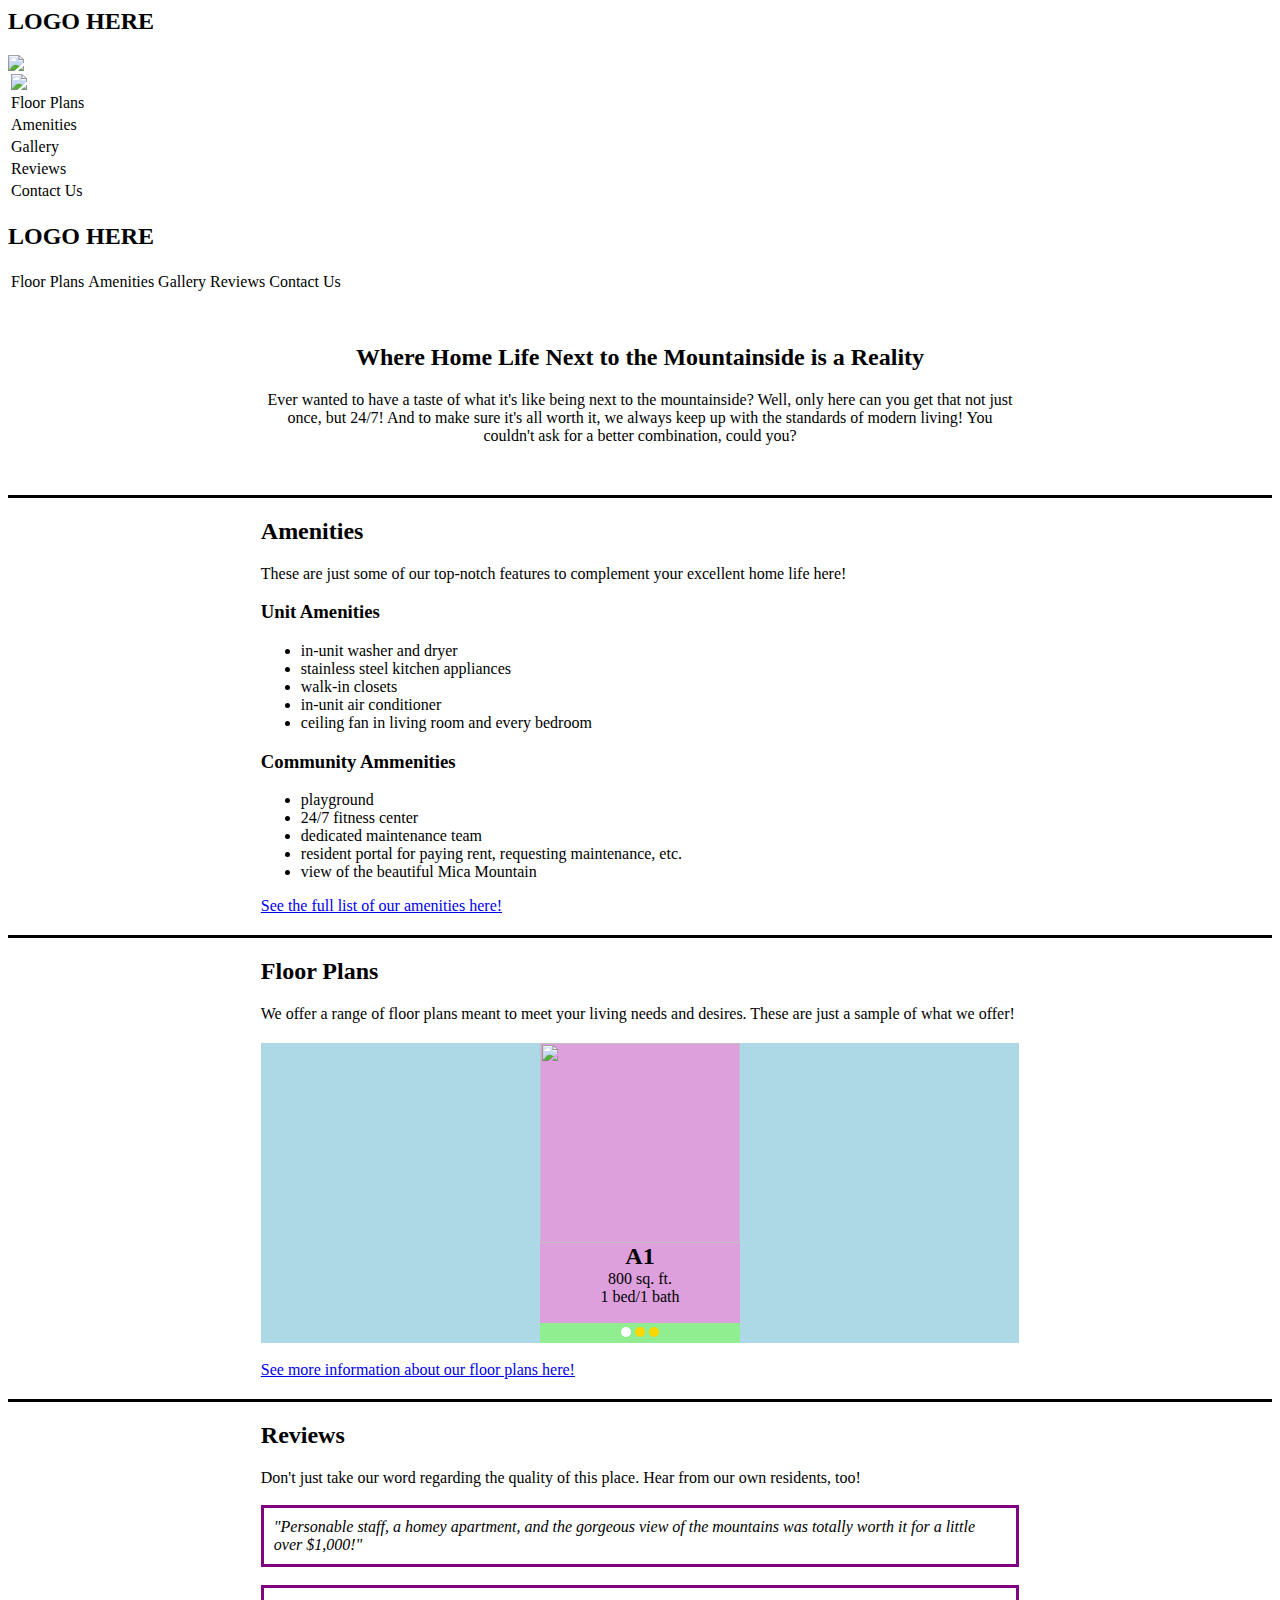
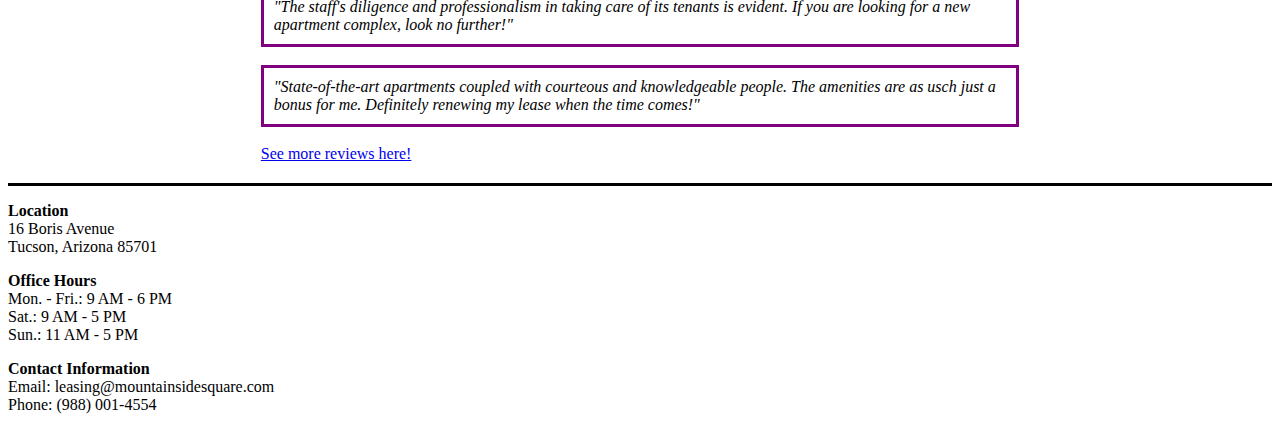
==== index.html @ 68b85f8c "Version 0.2" ====
<html>
    <head>
        <title>Mountainside Square Apartments - Home</title>
        <link rel="stylesheet" href="common_styles.css">
        <link rel="stylesheet" href="homepage_styles.css">
        <script src="mobile_navigator_manipulation.js"></script>
        <meta name="viewport" content="width=device-width,initial-scale=1.0">
    </head>
    <body>
        <div id="darkener" onClick="closeMobileNavigator()"></div>
        <div id="mobile-header">
            <h2>LOGO HERE</h2>
            <img id="menu-icon" src="menu-svgrepo-com.svg" onClick="openMobileNavigator()">
        </div>
        <div id="mobile-navigation">
            <table>
                <tr><td><img id="mobile-navigation-closer" src="x-symbol-svgrepo-com.svg" onClick="closeMobileNavigator()"></td></tr>
                <tr><td>Floor Plans</td></tr>
                <tr><td>Amenities</td></tr>
                <tr><td>Gallery</td></tr>
                <tr><td>Reviews</td></tr>
                <tr><td>Contact Us</td></tr>
            </table>
        </div>
        <div id="desktop-header">
            <h2>LOGO HERE</h2>
            <table>
                <tr>
                    <td>Floor Plans</td>
                    <td>Amenities</td>
                    <td>Gallery</td>
                    <td>Reviews</td>
                    <td>Contact Us</td>
                </tr>
            </table>
        </div>
        <div id="eyecatcher-section">
            <h2>Where Home Life Next to the Mountainside is a Reality</h2>
            <p>Ever wanted to have a taste of what it's like being next to the mountainside? Well, only here can you get that not just once, but 24/7!
                And to make sure it's all worth it, we always keep up with the standards of modern living! You couldn't ask for a better combination, could you?</p>
        </div>
        <div id="amenities-section">
            <h2>Amenities</h2>
            <p>These are just some of our top-notch features to complement your excellent home life here!</p>
            <h3>Unit Amenities</h3>
            <ul>
                <li>in-unit washer and dryer</li>
                <li>stainless steel kitchen appliances</li>
                <li>walk-in closets</li>
                <li>in-unit air conditioner</li>
                <li>ceiling fan in living room and every bedroom</li>
            </ul>
            <h3>Community Ammenities</h3>
            <ul>
                <li>playground</li>
                <li>24/7 fitness center</li>
                <li>dedicated maintenance team</li>
                <li>resident portal for paying rent, requesting maintenance, etc.</li>
                <li>view of the beautiful Mica Mountain</li>
            </ul>
            <a href="amenities.html">See the full list of our amenities here!</a>
        </div>
        <div id="floor-plans-section">
            <h2>Floor Plans</h2>
            <p>We offer a range of floor plans meant to meet your living needs and desires. These are just a sample of what we offer!</p>
            <div id="secondary-body-for-floor-plans">
                <div id="sample-floor-plan-info-box-container">
                    <input type="radio" name="sample-floor-plan-info-box" id="radio1" checked>
                    <input type="radio" name="sample-floor-plan-info-box" id="radio2">
                    <input type="radio" name="sample-floor-plan-info-box" id="radio3">
                    <div class="sample-floor-plan-info-box" id="box1">
                        <img class="floor-plan-image" src="https://www.msi-viking.com/sca-dev-2023-1-0/img/no_image_available.jpeg">
                        <h2>A1</h2>
                        <p>800 sq. ft.</p>
                        <p>1 bed/1 bath</p>
                    </div>
                    <div class="sample-floor-plan-info-box" id="box2">
                        <img class="floor-plan-image" src="https://www.msi-viking.com/sca-dev-2023-1-0/img/no_image_available.jpeg">
                        <h2>B1</h2>
                        <p>950 sq. ft.</p>
                        <p>2 bed/2 bath</p>
                    </div>
                    <div class="sample-floor-plan-info-box" id="box3">
                        <img class="floor-plan-image" src="https://www.msi-viking.com/sca-dev-2023-1-0/img/no_image_available.jpeg">
                        <h2>C1</h2>
                        <p>1,050 sq. ft.</p>
                        <p>3 bed/2 bath</p>
                    </div>
                    <div id="sample-floor-plan-info-box-navigation">
                        <label class="dot" id="dot1" for="radio1"></label>
                        <label class="dot" id="dot2" for="radio2"></label>
                        <label class="dot" id="dot3" for="radio3"></label>
                    </div>
                </div>
            </div>
            <br />
            <a href="floor_plans.html">See more information about our floor plans here!</a>
        </div>
        <div id="reviews-section">
            <h2>Reviews</h2>
            <p>Don't just take our word regarding the quality of this place. Hear from our own residents, too!</p>
            <br />
            <div class="sample-review">
                <i>"Personable staff, a homey apartment, and the gorgeous view of the mountains was totally worth it for a little over $1,000!"</i>
            </div>
            <br />
            <div class="sample-review">
                <i>"The staff's diligence and professionalism in taking care of its tenants is evident. If you are looking for a new apartment complex, look no further!"</i>
            </div>
            <br />
            <div class="sample-review">
                <i>"State-of-the-art apartments coupled with courteous and knowledgeable people. The amenities are as usch just a bonus for me. Definitely renewing my lease when the time comes!"</i>
            </div>
            <br />
            <a href="reviews.html">See more reviews here!</a>
        </div>
        <div id="footer">
            <p><b>Location</b><br />16 Boris Avenue<br />Tucson, Arizona 85701</p>
            <p><b>Office Hours</b><br />Mon. - Fri.: 9 AM - 6 PM<br />Sat.: 9 AM - 5 PM<br />Sun.: 11 AM - 5 PM</p>
            <p><b>Contact Information</b><br />Email: leasing@mountainsidesquare.com<br />Phone: (988) 001-4554</p>
        </div>
    </body>
</html>
---- homepage_styles.css ----
#eyecatcher-section, #amenities-section, #floor-plans-section, #reviews-section {
    border-bottom: solid;
    padding: 20px 10% 20px 10%;
}

#eyecatcher-section h2, #eyecatcher-section p {
    text-align: center;
}

#eyecatcher-section h2, #reviews-section h2, #floor-plans-section h2, #amenities-section h2 {
    margin-top: 0;
}

#eyecatcher-section p, #reviews-section p, #amenities-section p {
    margin: 0;
}

.sample-review {
    border: solid;
    border-color: purple;
    padding: 10px;
}

#secondary-body-for-floor-plans {
    width: 100%;
    height: max-content;
    margin: 0;
    background: lightblue;
}

#sample-floor-plan-info-box-container {
    margin: 0 auto;
    margin-top: 20px;
    position: relative;
    width: 200px;
    height: 300px;
    background: plum;
}

#radio1, #radio2, #radio3 {
    display: none;
}

#sample-floor-plan-info-box-navigation {
    width: 100%;
    height: 20px;
    bottom: 0;
    position: absolute;
    text-align: center;
    z-index: 99;
    background: lightgreen;
}

.dot {
    width: 10px;
    height: 10px;
    position: relative;
    border-radius: 50%;
    display: inline-block;
    background: gold;
}

.dot:hover {
    cursor: pointer;
}

.sample-floor-plan-info-box {
    text-align: center;
    width: max-content;
    position: absolute;
    z-index: -1;
}

#radio1:checked ~ #box1,
#radio2:checked ~ #box2,
#radio3:checked ~ #box3 {
    z-index: 99;
}

#radio1:checked ~ #sample-floor-plan-info-box-navigation #dot1,
#radio2:checked ~ #sample-floor-plan-info-box-navigation #dot2,
#radio3:checked ~ #sample-floor-plan-info-box-navigation #dot3 {
    background: white;
}

.floor-plan-image {
    width: 200px;
}

.sample-floor-plan-info-box h2, .sample-floor-plan-info-box p {
    margin: 0;
}

@media (min-width: 496px) {
    #eyecatcher-section, #amenities-section, #floor-plans-section, #reviews-section {
        padding: 20px 15% 20px 15%;
    }
}

@media (min-width: 728px) {
    #eyecatcher-section {
        padding: 50px 15% 50px 15%;
    }

    #amenities-section, #floor-plans-section, #reviews-section {
        padding: 20px 15% 20px 15%;
    }
}

@media (min-width: 1032px) {
    #eyecatcher-section {
        padding: 50px 20% 50px 20%;
    }

    #amenities-section, #floor-plans-section, #reviews-section {
        padding: 20px 20% 20px 20%;
    }
}

@media (min-width: 1400px) {
    #eyecatcher-section {
        padding: 50px 25% 50px 25%;
    }

    #amenities-section, #floor-plans-section, #reviews-section {
        padding: 20px 25% 20px 25%;
    }
}
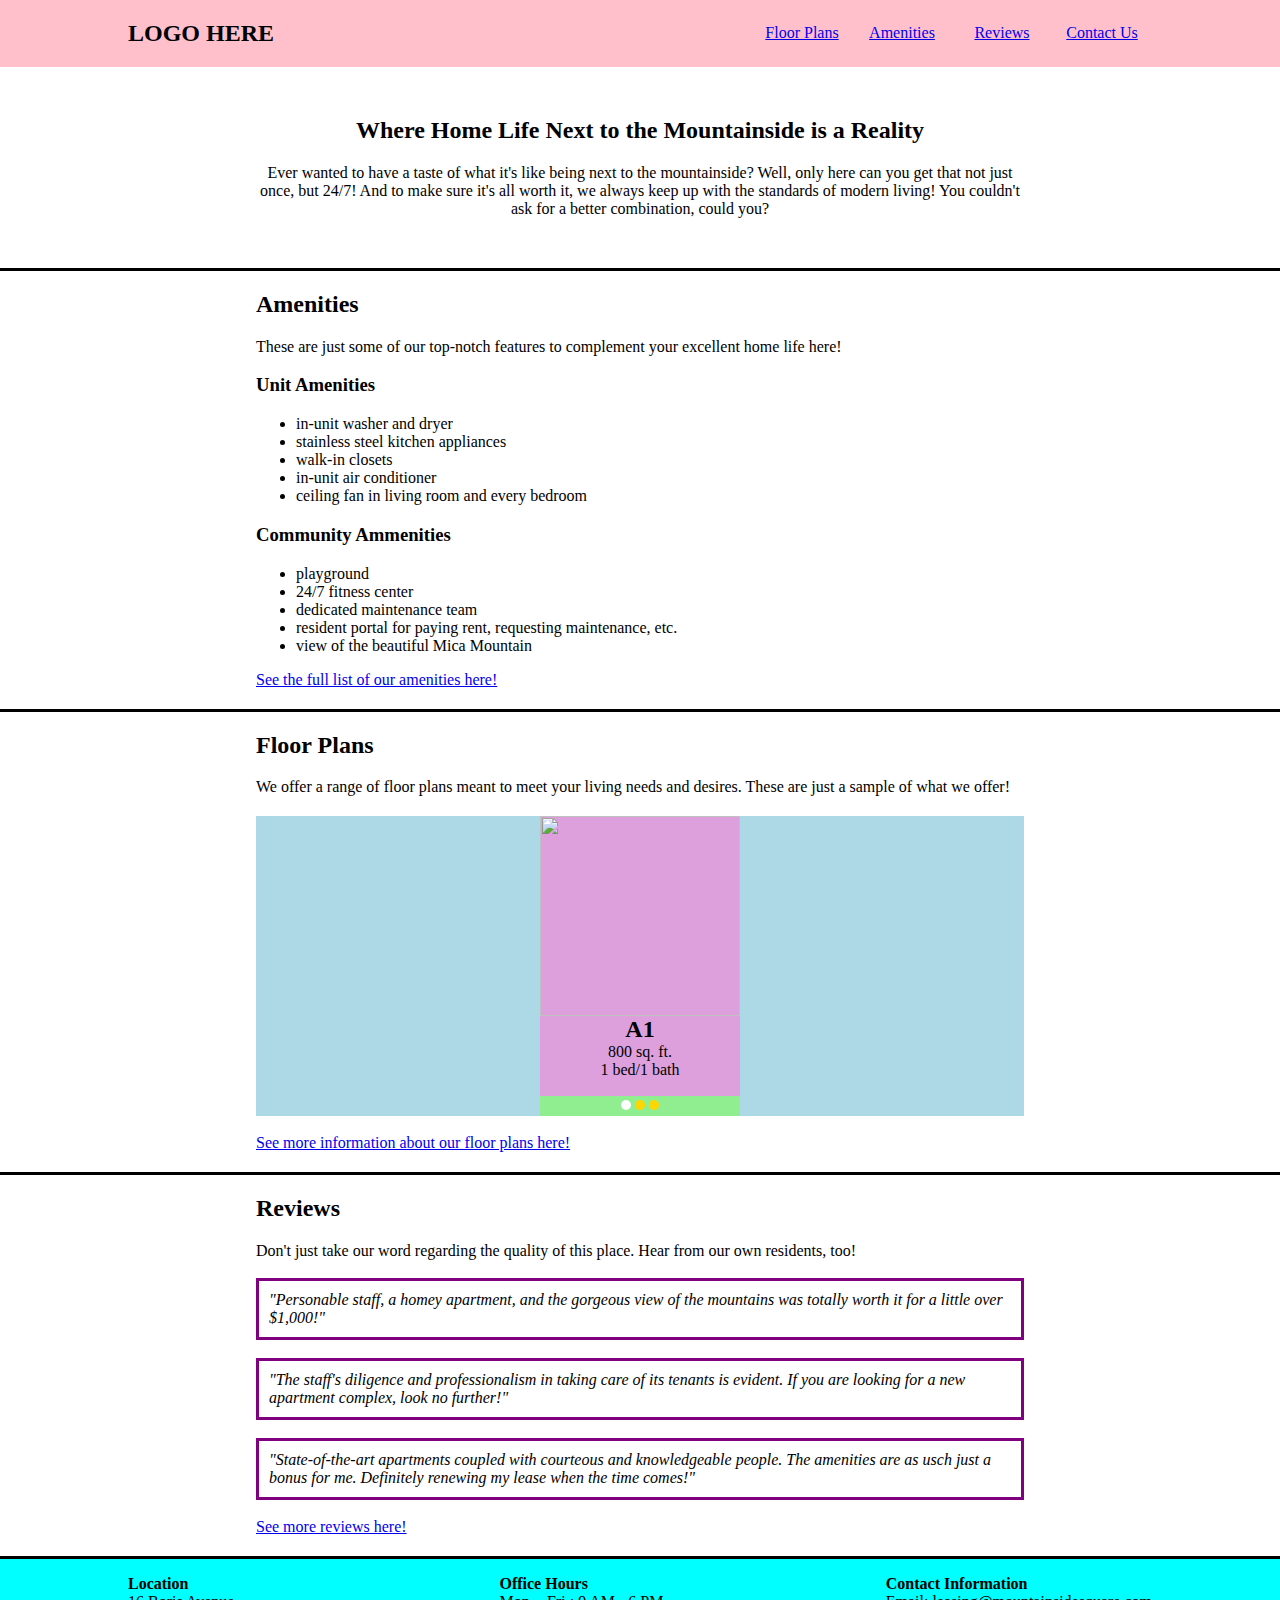
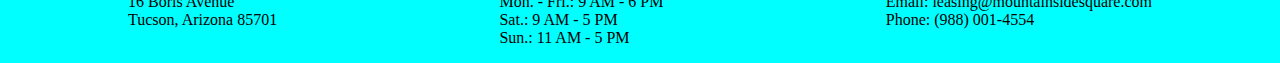
==== commit 57ccf047: "Version 0.3 commit" ====
--- a/index.html
+++ b/index.html
@@ -15,24 +15,20 @@
         <div id="mobile-navigation">
             <table>
                 <tr><td><img id="mobile-navigation-closer" src="x-symbol-svgrepo-com.svg" onClick="closeMobileNavigator()"></td></tr>
-                <tr><td>Floor Plans</td></tr>
-                <tr><td>Amenities</td></tr>
-                <tr><td>Gallery</td></tr>
-                <tr><td>Reviews</td></tr>
-                <tr><td>Contact Us</td></tr>
+                <tr class="link-row"><td><a href="floor_plans.html" class="mobile-navigation-link">Floor Plans</a></td></tr>
+                <tr class="link-row"><td><a href="amenities.html" class="mobile-navigation-link">Amenities</a></td></tr>
+                <tr class="link-row"><td><a href="reviews.html" class="mobile-navigation-link">Reviews</a></td></tr>
+                <tr class="link-row"><td><a href="contactus.html" class="mobile-navigation-link">Contact Us</a></td></tr>
             </table>
         </div>
         <div id="desktop-header">
             <h2>LOGO HERE</h2>
-            <table>
-                <tr>
-                    <td>Floor Plans</td>
-                    <td>Amenities</td>
-                    <td>Gallery</td>
-                    <td>Reviews</td>
-                    <td>Contact Us</td>
-                </tr>
-            </table>
+            <div id="desktop-header-navigation">
+                <a href="floor_plans.html"><div>Floor Plans</div></a>
+                <a href="amenities.html"><div>Amenities</div></a>
+                <a href="reviews.html"><div>Reviews</div></a>
+                <a href="contactus.html"><div>Contact Us</div></a>
+            </div>
         </div>
         <div id="eyecatcher-section">
             <h2>Where Home Life Next to the Mountainside is a Reality</h2>
--- a/common_styles.css
+++ b/common_styles.css
@@ -0,0 +1,201 @@
+/* These are styles that are common to all webpages of the apartment website. */
+
+@keyframes darken {
+    0% {
+        opacity: 0;
+    }
+    100% {
+        opacity: 1;
+    }
+}
+
+@keyframes lighten {
+    0% {
+        opacity: 1;
+    }
+    100% {
+        opacity: 0;
+    }
+}
+
+@keyframes slideIntoView {
+    0% {
+        right: -275px;
+    }
+    100% {
+        right: 0;
+    }
+}
+
+@keyframes slideOutOfView {
+    0% {
+        right: 0;
+    }
+    100% {
+        right: -275px;
+    }
+}
+
+body {
+    margin: 0;
+}
+
+#mobile-header, #footer {
+    display: flex;
+}
+
+#mobile-header {
+    background-color: orange;
+    padding: 5px 10% 5px 10%;
+    flex-direction: horizontal;
+    justify-content: space-between;
+}
+
+#mobile-navigation {
+    background-color: violet;
+    position: fixed;
+    z-index: 101;
+    width: 250px;
+    height: 100vh;
+    padding: 25px 25px 0 0;
+    top: 0;
+    right: -275px;
+}
+
+#mobile-navigation table {
+    width: 100%;
+    text-align: right;
+}
+
+#mobile-navigation-closer {
+    width: 25px;
+}
+
+#mobile-navigation-closer:hover {
+    cursor: pointer;
+}
+
+.link-row {
+    height: 50px;
+}
+
+.mobile-navigation-link {
+    font-size: 25px;
+}
+
+#mobile-navigation.active {
+    animation: 1s linear slideIntoView forwards;
+}
+
+#mobile-navigation.inactive {
+    animation: 1s linear slideOutOfView forwards;
+}
+
+#darkener {
+    position: fixed;
+    width: 100vw;
+    height: 100vh;
+    opacity: 0;
+    background-color: rgb(0, 0, 0, 0.75);
+    pointer-events: none;
+    z-index: 100;
+}
+
+#darkener.active {
+    animation: 1s linear darken forwards;
+    pointer-events: all;
+}
+
+#darkener.inactive {
+    animation: 1s linear lighten forwards;
+    pointer-events: none;
+}
+
+#menu-icon {
+    width: 25px;
+}
+
+#menu-icon:hover {
+    cursor: pointer;
+}
+
+#desktop-header {
+    background-color: pink;
+    padding: 0 5% 0 5%;
+    display: none;
+}
+
+#desktop-header-navigation {
+    display: flex;
+    flex-direction: horizontal;
+}
+
+#desktop-header-navigation a {
+    width: 100px;
+}
+
+#desktop-header-navigation a div {
+    height: 100%;
+    display: flex;
+    flex-direction: row;
+    justify-content: center;
+    align-items: center;
+}
+
+#desktop-header-navigation a:hover {
+    background-color: aquamarine;
+}
+
+#footer {
+    flex-direction: column;
+    background-color: aqua;
+    padding: 0 10% 0 10%;
+}
+
+@media (min-width: 496px) {
+    #mobile-header {
+        padding: 5px 15% 5px 15%;
+    }
+    
+    #footer {
+        padding: 0 15% 0 15%;
+    }
+}
+
+@media (min-width: 728px) {
+    #mobile-header {
+        display: none;
+    }
+
+    #desktop-header {
+        display: flex;
+        flex-direction: row;
+        justify-content: space-between;
+    }
+    
+    #footer {
+        flex-direction: row;
+        justify-content: space-between;
+        padding: 0 5% 0 5%;
+    }
+}
+
+@media (min-width: 1032px) {
+    #desktop-header {
+        padding: 0 10% 0 10%;
+    }
+
+    #footer {
+        padding: 0 10% 0 10%;
+    }
+}
+
+@media (min-width: 1400px) {
+    #desktop-header {
+        padding: 0 15% 0 15%;
+    }
+
+    #footer {
+        padding: 0 15% 0 15%;
+    }
+}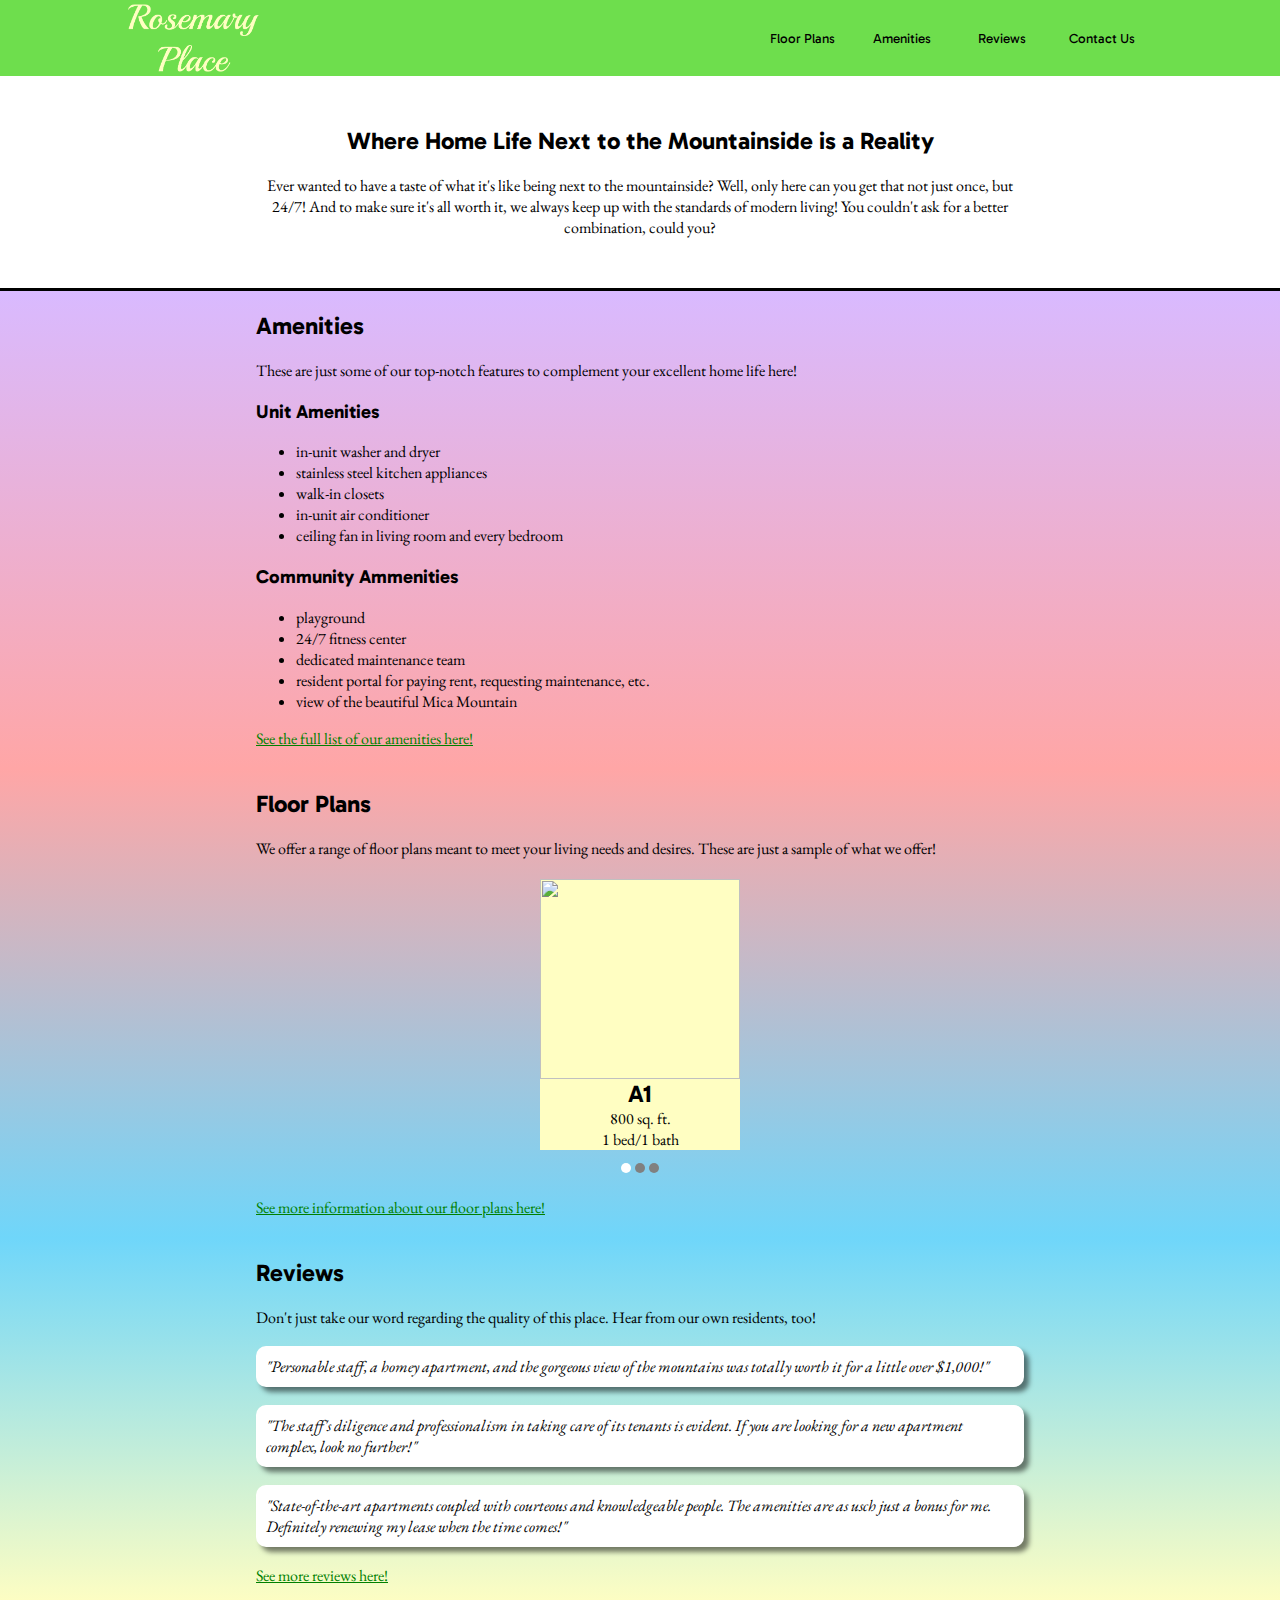
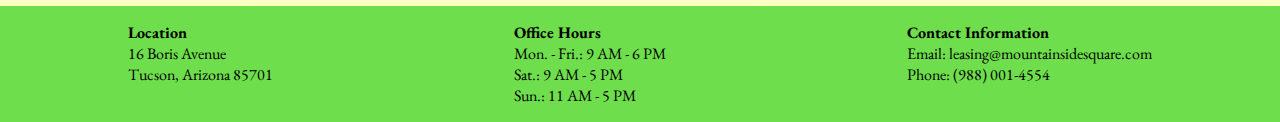
==== commit 28d2d65c: "Version 0.5 commit" ====
--- a/index.html
+++ b/index.html
@@ -3,31 +3,41 @@
         <title>Mountainside Square Apartments - Home</title>
         <link rel="stylesheet" href="common_styles.css">
         <link rel="stylesheet" href="homepage_styles.css">
+        <link rel="preconnect" href="https://fonts.googleapis.com">
+        <link rel="preconnect" href="https://fonts.gstatic.com" crossorigin>
+        <link href="https://fonts.googleapis.com/css2?family=EB+Garamond:ital,wght@0,400..800;1,400..800&family=Gabarito:wght@400..900&display=swap" rel="stylesheet">
         <script src="mobile_navigator_manipulation.js"></script>
+        <script src="https://kit.fontawesome.com/3bfd3ce9e5.js" crossorigin="anonymous"></script>
         <meta name="viewport" content="width=device-width,initial-scale=1.0">
     </head>
     <body>
         <div id="darkener" onClick="closeMobileNavigator()"></div>
         <div id="mobile-header">
-            <h2>LOGO HERE</h2>
-            <img id="menu-icon" src="menu-svgrepo-com.svg" onClick="openMobileNavigator()">
+            <a href="index.html"><img class="logo" src="Rosemary Place Logo 3.png"></a>
+            <i class="fa-solid fa-bars" id="menu-icon" onClick="openMobileNavigator()"></i>
         </div>
         <div id="mobile-navigation">
-            <table>
-                <tr><td><img id="mobile-navigation-closer" src="x-symbol-svgrepo-com.svg" onClick="closeMobileNavigator()"></td></tr>
-                <tr class="link-row"><td><a href="floor_plans.html" class="mobile-navigation-link">Floor Plans</a></td></tr>
-                <tr class="link-row"><td><a href="amenities.html" class="mobile-navigation-link">Amenities</a></td></tr>
-                <tr class="link-row"><td><a href="reviews.html" class="mobile-navigation-link">Reviews</a></td></tr>
-                <tr class="link-row"><td><a href="contactus.html" class="mobile-navigation-link">Contact Us</a></td></tr>
-            </table>
+            <i class="fa-solid fa-xmark" id="mobile-navigation-closer" onClick="closeMobileNavigator()"></i>
+            <br />
+            <br />
+            <a href="floor_plans.html"><button>Floor Plans</button></a>
+            <br />
+            <br />
+            <a href="amenities.html"><button>Amenities</button></a>
+            <br />
+            <br />
+            <a href="reviews.html"><button>Reviews</button></a>
+            <br />
+            <br />
+            <a href="contactus.html"><button>Contact Us</button></a>
         </div>
         <div id="desktop-header">
-            <h2>LOGO HERE</h2>
+            <a href="index.html"><img class="logo" src="Rosemary Place Logo 3.png"></a>
             <div id="desktop-header-navigation">
-                <a href="floor_plans.html"><div>Floor Plans</div></a>
-                <a href="amenities.html"><div>Amenities</div></a>
-                <a href="reviews.html"><div>Reviews</div></a>
-                <a href="contactus.html"><div>Contact Us</div></a>
+                <a href="floor_plans.html"><button>Floor Plans</button></a>
+                <a href="amenities.html"><button>Amenities</button></a>
+                <a href="reviews.html"><button>Reviews</button></a>
+                <a href="contactus.html"><button>Contact Us</button></a>
             </div>
         </div>
         <div id="eyecatcher-section">
--- a/common_styles.css
+++ b/common_styles.css
@@ -40,19 +40,24 @@
     margin: 0;
 }
 
-#mobile-header, #footer {
+#mobile-header, #desktop-header, #footer {
     display: flex;
+    background-color: #6EDE4D;
 }
 
 #mobile-header {
-    background-color: orange;
     padding: 5px 10% 5px 10%;
     flex-direction: horizontal;
     justify-content: space-between;
+    align-items: center;
+}
+
+.logo {
+    height: 76px;
 }
 
 #mobile-navigation {
-    background-color: violet;
+    background-color: pink;
     position: fixed;
     z-index: 101;
     width: 250px;
@@ -60,35 +65,40 @@
     padding: 25px 25px 0 0;
     top: 0;
     right: -275px;
-}
-
-#mobile-navigation table {
-    width: 100%;
     text-align: right;
 }
 
+#mobile-navigation button {
+    font-family: "Gabarito", sans-serif;
+    font-size: 24px;
+    color: black;
+    background-color: transparent;
+    border: none;
+    transition: color 0.25s
+}
+
+#mobile-navigation button:hover {
+    cursor: pointer;
+    color: #FFFEC2;
+}
+
 #mobile-navigation-closer {
-    width: 25px;
+    font-size: 24px;
+    color: black;
+    transition: color 0.25s;
 }
 
 #mobile-navigation-closer:hover {
     cursor: pointer;
-}
-
-.link-row {
-    height: 50px;
-}
-
-.mobile-navigation-link {
-    font-size: 25px;
+    color: #FFFEC2;
 }
 
 #mobile-navigation.active {
-    animation: 1s linear slideIntoView forwards;
+    animation: 0.25s ease-in-out slideIntoView forwards;
 }
 
 #mobile-navigation.inactive {
-    animation: 1s linear slideOutOfView forwards;
+    animation: 0.25s ease-in-out slideOutOfView forwards;
 }
 
 #darkener {
@@ -102,25 +112,27 @@
 }
 
 #darkener.active {
-    animation: 1s linear darken forwards;
+    animation: 0.25s linear darken forwards;
     pointer-events: all;
 }
 
 #darkener.inactive {
-    animation: 1s linear lighten forwards;
+    animation: 0.25s linear lighten forwards;
     pointer-events: none;
 }
 
 #menu-icon {
-    width: 25px;
+    font-size: 24px;
+    color: black;
+    transition: color 0.25s;
 }
 
 #menu-icon:hover {
     cursor: pointer;
+    color: #FFFEC2;
 }
 
 #desktop-header {
-    background-color: pink;
     padding: 0 5% 0 5%;
     display: none;
 }
@@ -134,22 +146,24 @@
     width: 100px;
 }
 
-#desktop-header-navigation a div {
+#desktop-header-navigation a button {
     height: 100%;
-    display: flex;
-    flex-direction: row;
-    justify-content: center;
-    align-items: center;
-}
-
-#desktop-header-navigation a:hover {
-    background-color: aquamarine;
+    width: 100%;
+    font-family: "Gabarito", sans-serif;
+    background-color: transparent;
+    border: none;
+    transition: background-color 0.25s;
+}
+
+#desktop-header-navigation a button:hover {
+    cursor: pointer;
+    background-color: pink;
 }
 
 #footer {
     flex-direction: column;
-    background-color: aqua;
-    padding: 0 10% 0 10%;
+    padding: 0 10%;
+    font-family: "EB Garamond", serif;
 }
 
 @media (min-width: 496px) {
--- a/homepage_styles.css
+++ b/homepage_styles.css
@@ -1,5 +1,9 @@
-#eyecatcher-section, #amenities-section, #floor-plans-section, #reviews-section {
+#eyecatcher-section {
     border-bottom: solid;
+    padding: 20px 10% 20px 10%;
+}
+
+#reviews-section, #amenities-section, #floor-plans-section {
     padding: 20px 10% 20px 10%;
 }
 
@@ -11,21 +15,34 @@
     margin-top: 0;
 }
 
-#eyecatcher-section p, #reviews-section p, #amenities-section p {
+#eyecatcher-section h2, #amenities-section h2, #amenities-section h3, #reviews-section h2, #floor-plans-section h2 {
+    font-family: "Gabarito", sans-serif;
+}
+
+#eyecatcher-section p, #amenities-section p, #amenities-section ul, #reviews-section p, .sample-review, #floor-plans-section p {
+    font-family: "EB Garamond", serif;
+}
+
+#eyecatcher-section p, #reviews-section p, #amenities-section p, #floor-plans-section p {
     margin: 0;
 }
 
+#reviews-section a, #amenities-section a, #floor-plans-section a {
+    font-family: "EB Garamond", serif;
+    color: green;
+}
+
 .sample-review {
-    border: solid;
-    border-color: purple;
+    background-color: white;
     padding: 10px;
+    box-shadow: 5px 5px 5px rgb(0, 0, 0, 0.5);
+    border-radius: 10px;
 }
 
 #secondary-body-for-floor-plans {
     width: 100%;
     height: max-content;
     margin: 0;
-    background: lightblue;
 }
 
 #sample-floor-plan-info-box-container {
@@ -34,7 +51,6 @@
     position: relative;
     width: 200px;
     height: 300px;
-    background: plum;
 }
 
 #radio1, #radio2, #radio3 {
@@ -48,7 +64,6 @@
     position: absolute;
     text-align: center;
     z-index: 99;
-    background: lightgreen;
 }
 
 .dot {
@@ -57,7 +72,7 @@
     position: relative;
     border-radius: 50%;
     display: inline-block;
-    background: gold;
+    background-color: gray;
 }
 
 .dot:hover {
@@ -65,6 +80,7 @@
 }
 
 .sample-floor-plan-info-box {
+    background-color: #FFFEC2;
     text-align: center;
     width: max-content;
     position: absolute;
@@ -80,7 +96,7 @@
 #radio1:checked ~ #sample-floor-plan-info-box-navigation #dot1,
 #radio2:checked ~ #sample-floor-plan-info-box-navigation #dot2,
 #radio3:checked ~ #sample-floor-plan-info-box-navigation #dot3 {
-    background: white;
+    background-color: white;
 }
 
 .floor-plan-image {
@@ -89,6 +105,18 @@
 
 .sample-floor-plan-info-box h2, .sample-floor-plan-info-box p {
     margin: 0;
+}
+
+#reviews-section {
+    background: linear-gradient(#6FD6FA, #FFFEC2);
+}
+
+#amenities-section {
+    background: linear-gradient(#D9BAFF, #FFA6A6);
+}
+
+#floor-plans-section {
+    background: linear-gradient(#FFA6A6, #6FD6FA);
 }
 
 @media (min-width: 496px) {
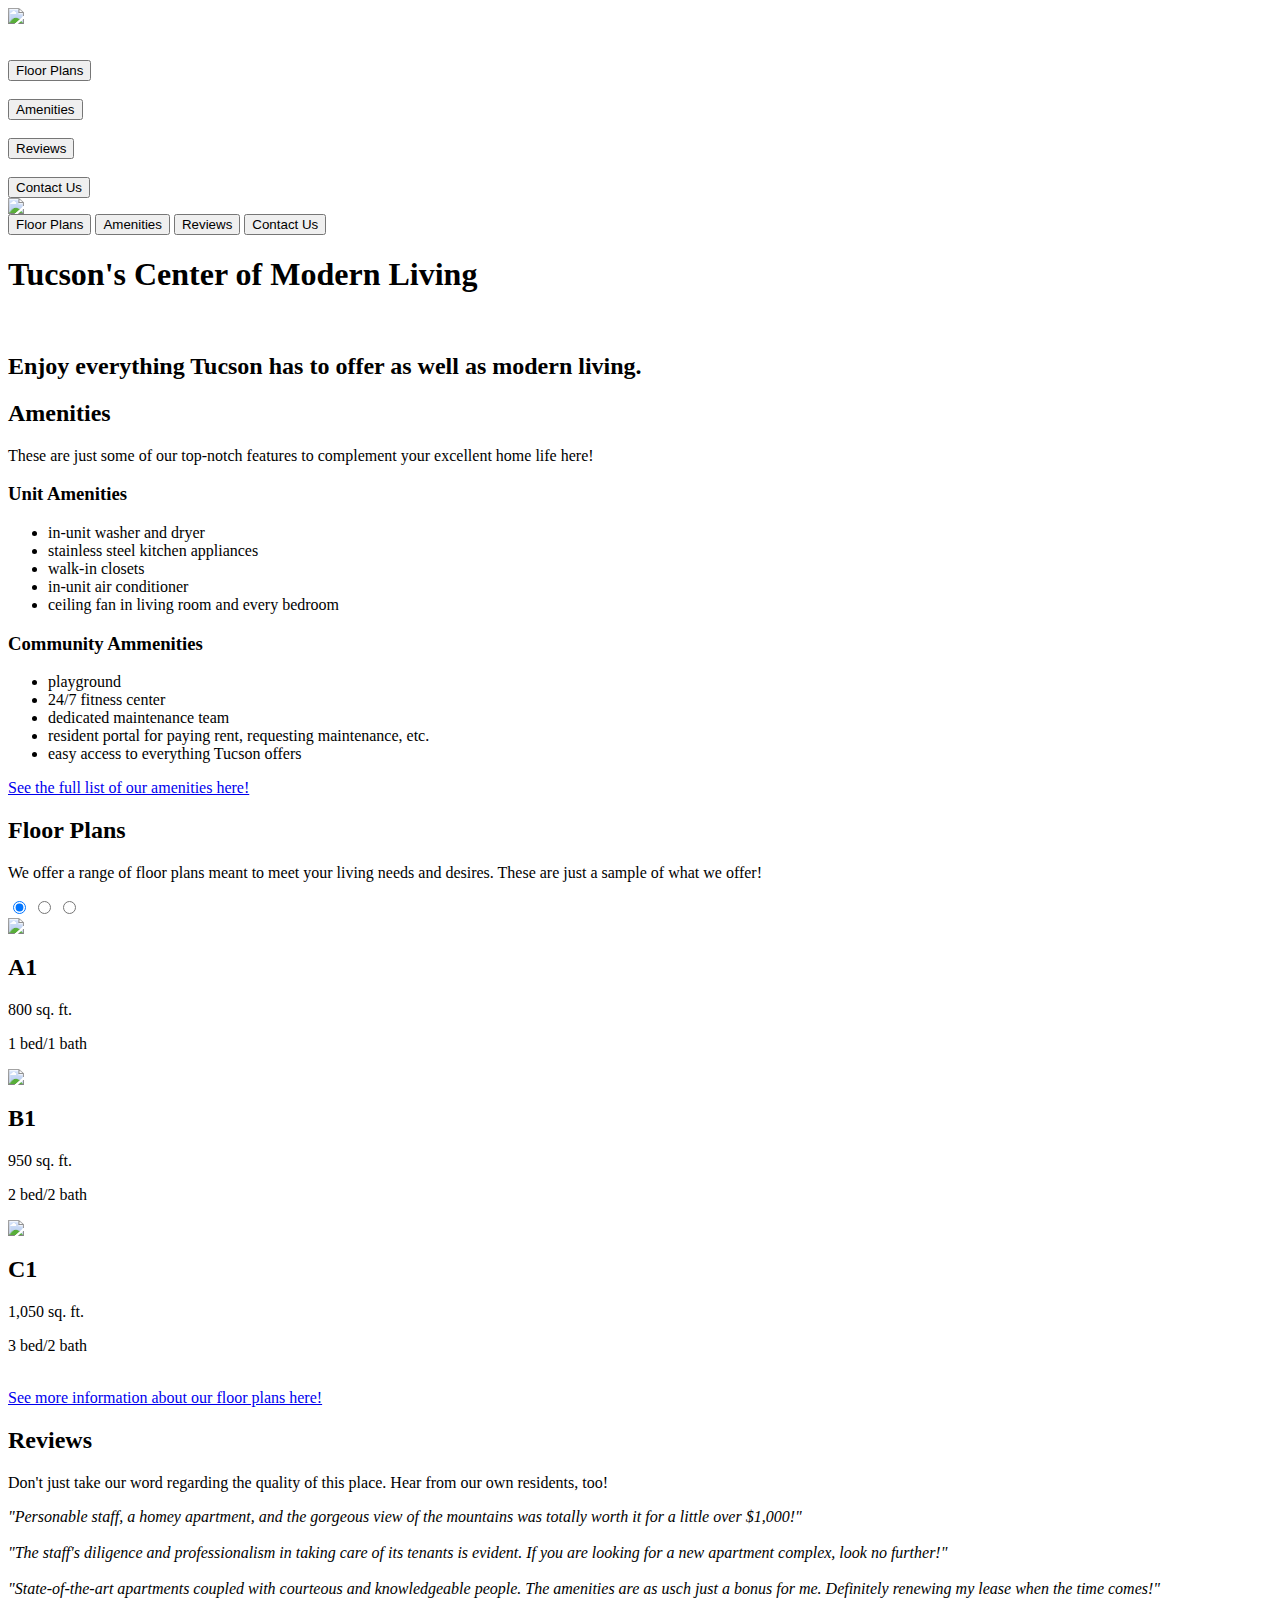
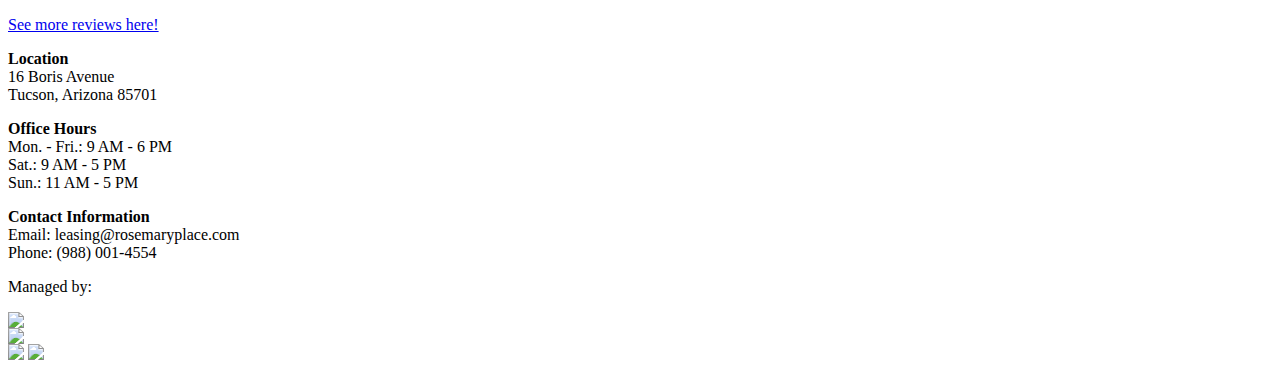
==== commit cc9fcc44: "Version 1.01" ====
--- a/index.html
+++ b/index.html
@@ -1,49 +1,49 @@
 <html>
     <head>
-        <title>Mountainside Square Apartments - Home</title>
-        <link rel="stylesheet" href="common_styles.css">
-        <link rel="stylesheet" href="homepage_styles.css">
+        <title>Rosemary Place - Home</title>
+        <link rel="stylesheet" href="css/common_styles.css">
+        <link rel="stylesheet" href="css/homepage_styles.css">
         <link rel="preconnect" href="https://fonts.googleapis.com">
         <link rel="preconnect" href="https://fonts.gstatic.com" crossorigin>
         <link href="https://fonts.googleapis.com/css2?family=EB+Garamond:ital,wght@0,400..800;1,400..800&family=Gabarito:wght@400..900&display=swap" rel="stylesheet">
-        <script src="mobile_navigator_manipulation.js"></script>
+        <script src="javascript/mobile_navigator_manipulation.js"></script>
         <script src="https://kit.fontawesome.com/3bfd3ce9e5.js" crossorigin="anonymous"></script>
         <meta name="viewport" content="width=device-width,initial-scale=1.0">
     </head>
     <body>
         <div id="darkener" onClick="closeMobileNavigator()"></div>
         <div id="mobile-header">
-            <a href="index.html"><img class="logo" src="Rosemary Place Logo 3.png"></a>
+            <a href="index.html"><img class="logo" src="images/rosemaryPlaceLogo.png"></a>
             <i class="fa-solid fa-bars" id="menu-icon" onClick="openMobileNavigator()"></i>
         </div>
         <div id="mobile-navigation">
             <i class="fa-solid fa-xmark" id="mobile-navigation-closer" onClick="closeMobileNavigator()"></i>
             <br />
             <br />
-            <a href="floor_plans.html"><button>Floor Plans</button></a>
+            <a href="html/floor_plans.html"><button>Floor Plans</button></a>
             <br />
             <br />
-            <a href="amenities.html"><button>Amenities</button></a>
+            <a href="html/amenities.html"><button>Amenities</button></a>
             <br />
             <br />
-            <a href="reviews.html"><button>Reviews</button></a>
+            <a href="html/reviews.html"><button>Reviews</button></a>
             <br />
             <br />
-            <a href="contactus.html"><button>Contact Us</button></a>
+            <a href="html/contactus.html"><button>Contact Us</button></a>
         </div>
         <div id="desktop-header">
-            <a href="index.html"><img class="logo" src="Rosemary Place Logo 3.png"></a>
+            <a href="index.html"><img class="logo" src="images/rosemaryPlaceLogo.png"></a>
             <div id="desktop-header-navigation">
-                <a href="floor_plans.html"><button>Floor Plans</button></a>
-                <a href="amenities.html"><button>Amenities</button></a>
-                <a href="reviews.html"><button>Reviews</button></a>
-                <a href="contactus.html"><button>Contact Us</button></a>
+                <a href="html/floor_plans.html"><button>Floor Plans</button></a>
+                <a href="html/amenities.html"><button>Amenities</button></a>
+                <a href="html/reviews.html"><button>Reviews</button></a>
+                <a href="html/contactus.html"><button>Contact Us</button></a>
             </div>
         </div>
         <div id="eyecatcher-section">
-            <h2>Where Home Life Next to the Mountainside is a Reality</h2>
-            <p>Ever wanted to have a taste of what it's like being next to the mountainside? Well, only here can you get that not just once, but 24/7!
-                And to make sure it's all worth it, we always keep up with the standards of modern living! You couldn't ask for a better combination, could you?</p>
+            <h1>Tucson's Center of Modern Living</h1>
+            <br />
+            <h2>Enjoy everything Tucson has to offer as well as modern living.</h2>
         </div>
         <div id="amenities-section">
             <h2>Amenities</h2>
@@ -62,50 +62,47 @@
                 <li>24/7 fitness center</li>
                 <li>dedicated maintenance team</li>
                 <li>resident portal for paying rent, requesting maintenance, etc.</li>
-                <li>view of the beautiful Mica Mountain</li>
+                <li>easy access to everything Tucson offers</li>
             </ul>
-            <a href="amenities.html">See the full list of our amenities here!</a>
+            <a href="html/amenities.html" class="section-link">See the full list of our amenities here!</a>
         </div>
         <div id="floor-plans-section">
             <h2>Floor Plans</h2>
             <p>We offer a range of floor plans meant to meet your living needs and desires. These are just a sample of what we offer!</p>
             <div id="secondary-body-for-floor-plans">
-                <div id="sample-floor-plan-info-box-container">
-                    <input type="radio" name="sample-floor-plan-info-box" id="radio1" checked>
-                    <input type="radio" name="sample-floor-plan-info-box" id="radio2">
-                    <input type="radio" name="sample-floor-plan-info-box" id="radio3">
-                    <div class="sample-floor-plan-info-box" id="box1">
-                        <img class="floor-plan-image" src="https://www.msi-viking.com/sca-dev-2023-1-0/img/no_image_available.jpeg">
-                        <h2>A1</h2>
-                        <p>800 sq. ft.</p>
-                        <p>1 bed/1 bath</p>
-                    </div>
-                    <div class="sample-floor-plan-info-box" id="box2">
-                        <img class="floor-plan-image" src="https://www.msi-viking.com/sca-dev-2023-1-0/img/no_image_available.jpeg">
-                        <h2>B1</h2>
-                        <p>950 sq. ft.</p>
-                        <p>2 bed/2 bath</p>
-                    </div>
-                    <div class="sample-floor-plan-info-box" id="box3">
-                        <img class="floor-plan-image" src="https://www.msi-viking.com/sca-dev-2023-1-0/img/no_image_available.jpeg">
-                        <h2>C1</h2>
-                        <p>1,050 sq. ft.</p>
-                        <p>3 bed/2 bath</p>
-                    </div>
-                    <div id="sample-floor-plan-info-box-navigation">
-                        <label class="dot" id="dot1" for="radio1"></label>
-                        <label class="dot" id="dot2" for="radio2"></label>
-                        <label class="dot" id="dot3" for="radio3"></label>
-                    </div>
+                <input type="radio" name="floor-plan-sample-info-box" id="sample-info-box-radio-1" checked />
+                <input type="radio" name="floor-plan-sample-info-box" id="sample-info-box-radio-2" />
+                <input type="radio" name="floor-plan-sample-info-box" id="sample-info-box-radio-3" />
+                <div class="floor-plan-sample-info-box" id="sample-info-box-1">
+                    <img class="floor-plan-image" src="https://www.msi-viking.com/sca-dev-2023-1-0/img/no_image_available.jpeg">
+                    <h2>A1</h2>
+                    <p>800 sq. ft.</p>
+                    <p>1 bed/1 bath</p>
+                </div>
+                <div class="floor-plan-sample-info-box" id="sample-info-box-2">
+                    <img class="floor-plan-image" src="https://www.msi-viking.com/sca-dev-2023-1-0/img/no_image_available.jpeg">
+                    <h2>B1</h2>
+                    <p>950 sq. ft.</p>
+                    <p>2 bed/2 bath</p>
+                </div>
+                <div class="floor-plan-sample-info-box" id="sample-info-box-3">
+                    <img class="floor-plan-image" src="https://www.msi-viking.com/sca-dev-2023-1-0/img/no_image_available.jpeg">
+                    <h2>C1</h2>
+                    <p>1,050 sq. ft.</p>
+                    <p>3 bed/2 bath</p>
+                </div>
+                <div id="floor-plan-sample-info-box-navigation">
+                    <label class="dot" id="dot-1" for="sample-info-box-radio-1"></label>
+                    <label class="dot" id="dot-2" for="sample-info-box-radio-2"></label>
+                    <label class="dot" id="dot-3" for="sample-info-box-radio-3"></label>
                 </div>
             </div>
             <br />
-            <a href="floor_plans.html">See more information about our floor plans here!</a>
+            <a href="html/floor_plans.html" class="section-link">See more information about our floor plans here!</a>
         </div>
         <div id="reviews-section">
             <h2>Reviews</h2>
             <p>Don't just take our word regarding the quality of this place. Hear from our own residents, too!</p>
-            <br />
             <div class="sample-review">
                 <i>"Personable staff, a homey apartment, and the gorgeous view of the mountains was totally worth it for a little over $1,000!"</i>
             </div>
@@ -118,12 +115,25 @@
                 <i>"State-of-the-art apartments coupled with courteous and knowledgeable people. The amenities are as usch just a bonus for me. Definitely renewing my lease when the time comes!"</i>
             </div>
             <br />
-            <a href="reviews.html">See more reviews here!</a>
+            <a href="html/reviews.html" class="section-link">See more reviews here!</a>
         </div>
         <div id="footer">
-            <p><b>Location</b><br />16 Boris Avenue<br />Tucson, Arizona 85701</p>
-            <p><b>Office Hours</b><br />Mon. - Fri.: 9 AM - 6 PM<br />Sat.: 9 AM - 5 PM<br />Sun.: 11 AM - 5 PM</p>
-            <p><b>Contact Information</b><br />Email: leasing@mountainsidesquare.com<br />Phone: (988) 001-4554</p>
+            <div id="general-information">
+                <p><b>Location</b><br />16 Boris Avenue<br />Tucson, Arizona 85701</p>
+                <p><b>Office Hours</b><br />Mon. - Fri.: 9 AM - 6 PM<br />Sat.: 9 AM - 5 PM<br />Sun.: 11 AM - 5 PM</p>
+                <p><b>Contact Information</b><br />Email: leasing@rosemaryplace.com<br />Phone: (988) 001-4554</p>
+            </div>
+            <div id="manager-information">
+                <p>Managed by:</p>
+                <img src="images/rayberryLivingLogo.png">
+            </div>
+            <div id="miscellaneous-information">
+                <img src="images/instagram-icon.png">
+                <div id="housing-related-information">
+                    <img src="images/wheelchair-icon.png">
+                    <img src="images/equal-housing-opportunity-logo-png-transparent.png">
+                </div>
+            </div>
         </div>
     </body>
-</html>+</html>
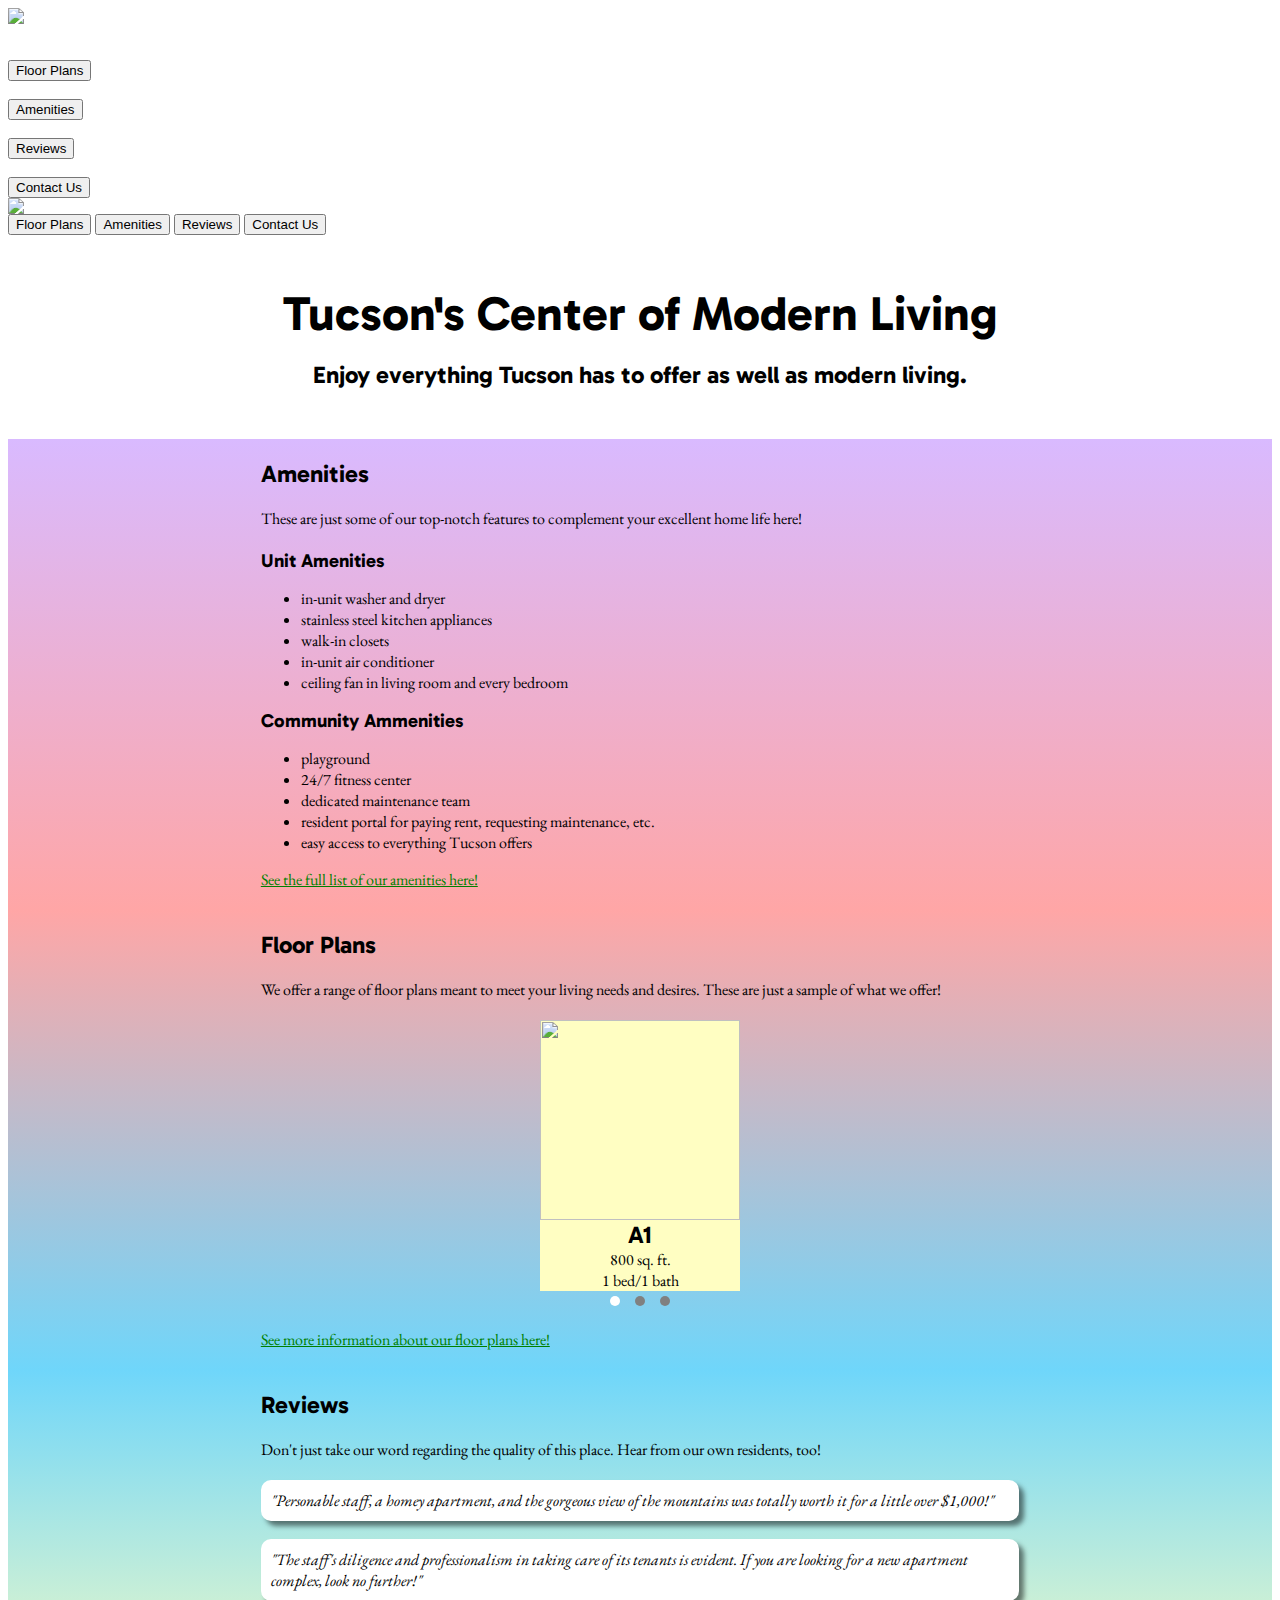
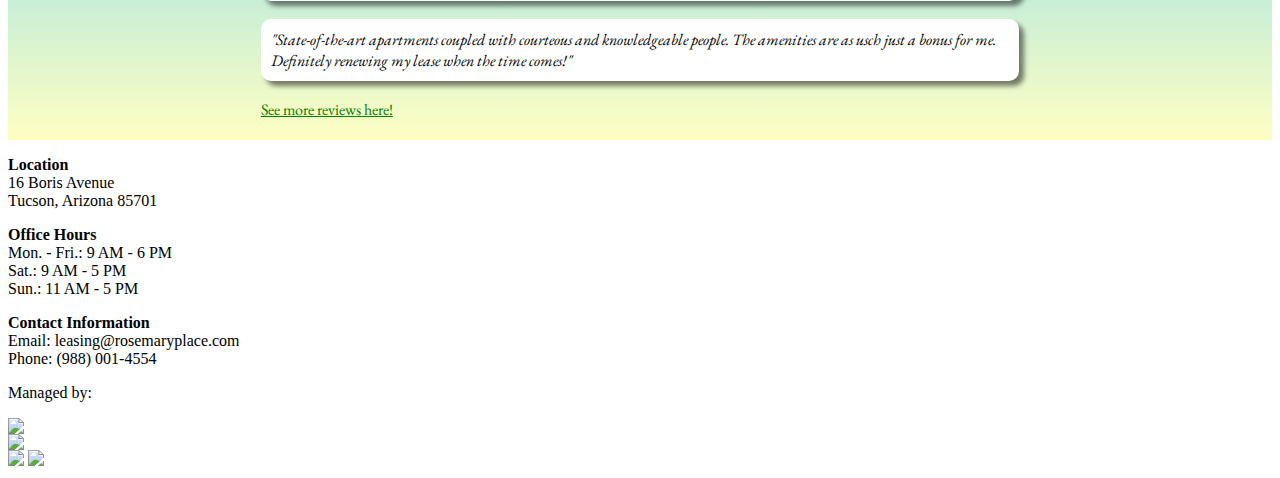
==== commit f99508cd: "Version 1.01" ====
--- a/index.html
+++ b/index.html
@@ -13,7 +13,7 @@
     <body>
         <div id="darkener" onClick="closeMobileNavigator()"></div>
         <div id="mobile-header">
-            <a href="index.html"><img class="logo" src="images/rosemaryPlaceLogo.png"></a>
+            <a href="https://pianostar-kim.github.io/Apartments-Website/"><img class="logo" src="images/rosemaryPlaceLogo.png"></a>
             <i class="fa-solid fa-bars" id="menu-icon" onClick="openMobileNavigator()"></i>
         </div>
         <div id="mobile-navigation">
@@ -32,7 +32,7 @@
             <a href="html/contactus.html"><button>Contact Us</button></a>
         </div>
         <div id="desktop-header">
-            <a href="index.html"><img class="logo" src="images/rosemaryPlaceLogo.png"></a>
+            <a href="https://pianostar-kim.github.io/Apartments-Website/l"><img class="logo" src="images/rosemaryPlaceLogo.png"></a>
             <div id="desktop-header-navigation">
                 <a href="html/floor_plans.html"><button>Floor Plans</button></a>
                 <a href="html/amenities.html"><button>Amenities</button></a>
--- a/css/homepage_styles.css
+++ b/css/homepage_styles.css
@@ -0,0 +1,182 @@
+:root {
+    --light-purple: #D9BAFF;
+    --pink: #FFA6A6;
+    --light-blue: #6FD6FA;
+    --cream: #FFFEC2;
+}
+
+.section-link {
+    font-family: "EB Garamond", serif;
+    color: green;
+}
+
+/* Eyecatcher styles */
+
+#eyecatcher-section {
+    padding: 20px 10%;
+    background-image: url(pianostar-kim/Apartments-Website/images/tucsonAZTransparent.png);
+    background-size: cover;
+    background-position: center;
+}
+
+#eyecatcher-section h1, #eyecatcher-section h2 {
+    text-align: center;
+    font-family: "Gabarito", sans-serif;
+    margin: 0;
+}
+
+#eyecatcher-section h1 {
+    font-size: 3rem;
+}
+
+/* Amenities section styles */
+
+#amenities-section {
+    padding: 20px 10%;
+    background: linear-gradient(var(--light-purple), var(--pink));
+}
+
+#amenities-section h2, #amenities-section h3 {
+    margin: 0;
+    font-family: "Gabarito", sans-serif;
+}
+
+#amenities-section p, #amenities-section ul {
+    font-family: "EB Garamond", serif;
+}
+
+#amenities-section p {
+    margin: 20px 0;
+}
+
+/* Styles for floor plans section and other related elements */
+
+#floor-plans-section {
+    background: linear-gradient(var(--pink), var(--light-blue));
+    padding: 20px 10%;
+}
+
+#floor-plans-section h2, .floor-plan-sample-info-box > p {
+    margin: 0;
+}
+
+#floor-plans-section h2 {
+    font-family: "Gabarito", sans-serif;
+}
+
+#floor-plans-section p {
+    font-family: "EB Garamond", serif;
+}
+
+#floor-plans-section > p {
+    margin: 20px 0;
+}
+
+#secondary-body-for-floor-plans, #floor-plan-sample-info-box-navigation {
+    display: flex;
+}
+
+#secondary-body-for-floor-plans {
+    width: 100%;
+    flex-direction: column;
+    align-items: center;
+}
+
+.floor-plan-sample-info-box {
+    background-color: var(--cream);
+    text-align: center;
+}
+
+.floor-plan-image {
+    width: 200px;
+}
+
+#floor-plan-sample-info-box-navigation {
+    width: 60px;
+    padding: 5px;
+    flex-direction: row;
+    justify-content: space-between;
+}
+
+.dot {
+    width: 10px;
+    height: 10px;
+    border-radius: 50%;
+    background-color: gray;
+    cursor: pointer;
+}
+
+#sample-info-box-radio-1, #sample-info-box-radio-2, #sample-info-box-radio-3, .floor-plan-sample-info-box {
+    display: none;
+}
+
+#sample-info-box-radio-1:checked ~ #sample-info-box-1,
+#sample-info-box-radio-2:checked ~ #sample-info-box-2,
+#sample-info-box-radio-3:checked ~ #sample-info-box-3 {
+    display: block;
+}
+
+#sample-info-box-radio-1:checked ~ #floor-plan-sample-info-box-navigation #dot-1,
+#sample-info-box-radio-2:checked ~ #floor-plan-sample-info-box-navigation #dot-2,
+#sample-info-box-radio-3:checked ~ #floor-plan-sample-info-box-navigation #dot-3 {
+    background-color: white;
+}
+
+/* Styles for reviews section and other related elements */
+
+#reviews-section {
+    padding: 20px 10%;
+    background: linear-gradient(var(--light-blue), var(--cream));
+}
+
+#reviews-section h2 {
+    margin: 0;
+    font-family: "Gabarito", sans-serif;
+}
+
+#reviews-section p, .sample-review {
+    font-family: "EB Garamond", serif;
+}
+
+#reviews-section p {
+    margin: 20px 0;
+}
+
+.sample-review {
+    background-color: white;
+    padding: 10px;
+    box-shadow: 5px 5px 5px rgb(0, 0, 0, 0.5);
+    border-radius: 10px;
+}
+
+@media (min-width: 496px) {
+    #eyecatcher-section, #amenities-section, #floor-plans-section, #reviews-section {
+        padding: 20px 15%;
+    }
+}
+
+@media (min-width: 728px) {
+    #eyecatcher-section {
+        padding: 50px 15%;
+    }
+}
+
+@media (min-width: 1032px) {
+    #eyecatcher-section {
+        padding: 50px 20%;
+    }
+
+    #amenities-section, #floor-plans-section, #reviews-section {
+        padding: 20px 20%;
+    }
+}
+
+@media (min-width: 1400px) {
+    #eyecatcher-section {
+        padding: 50px 25%;
+    }
+
+    #amenities-section, #floor-plans-section, #reviews-section {
+        padding: 20px 25%;
+    }
+}
